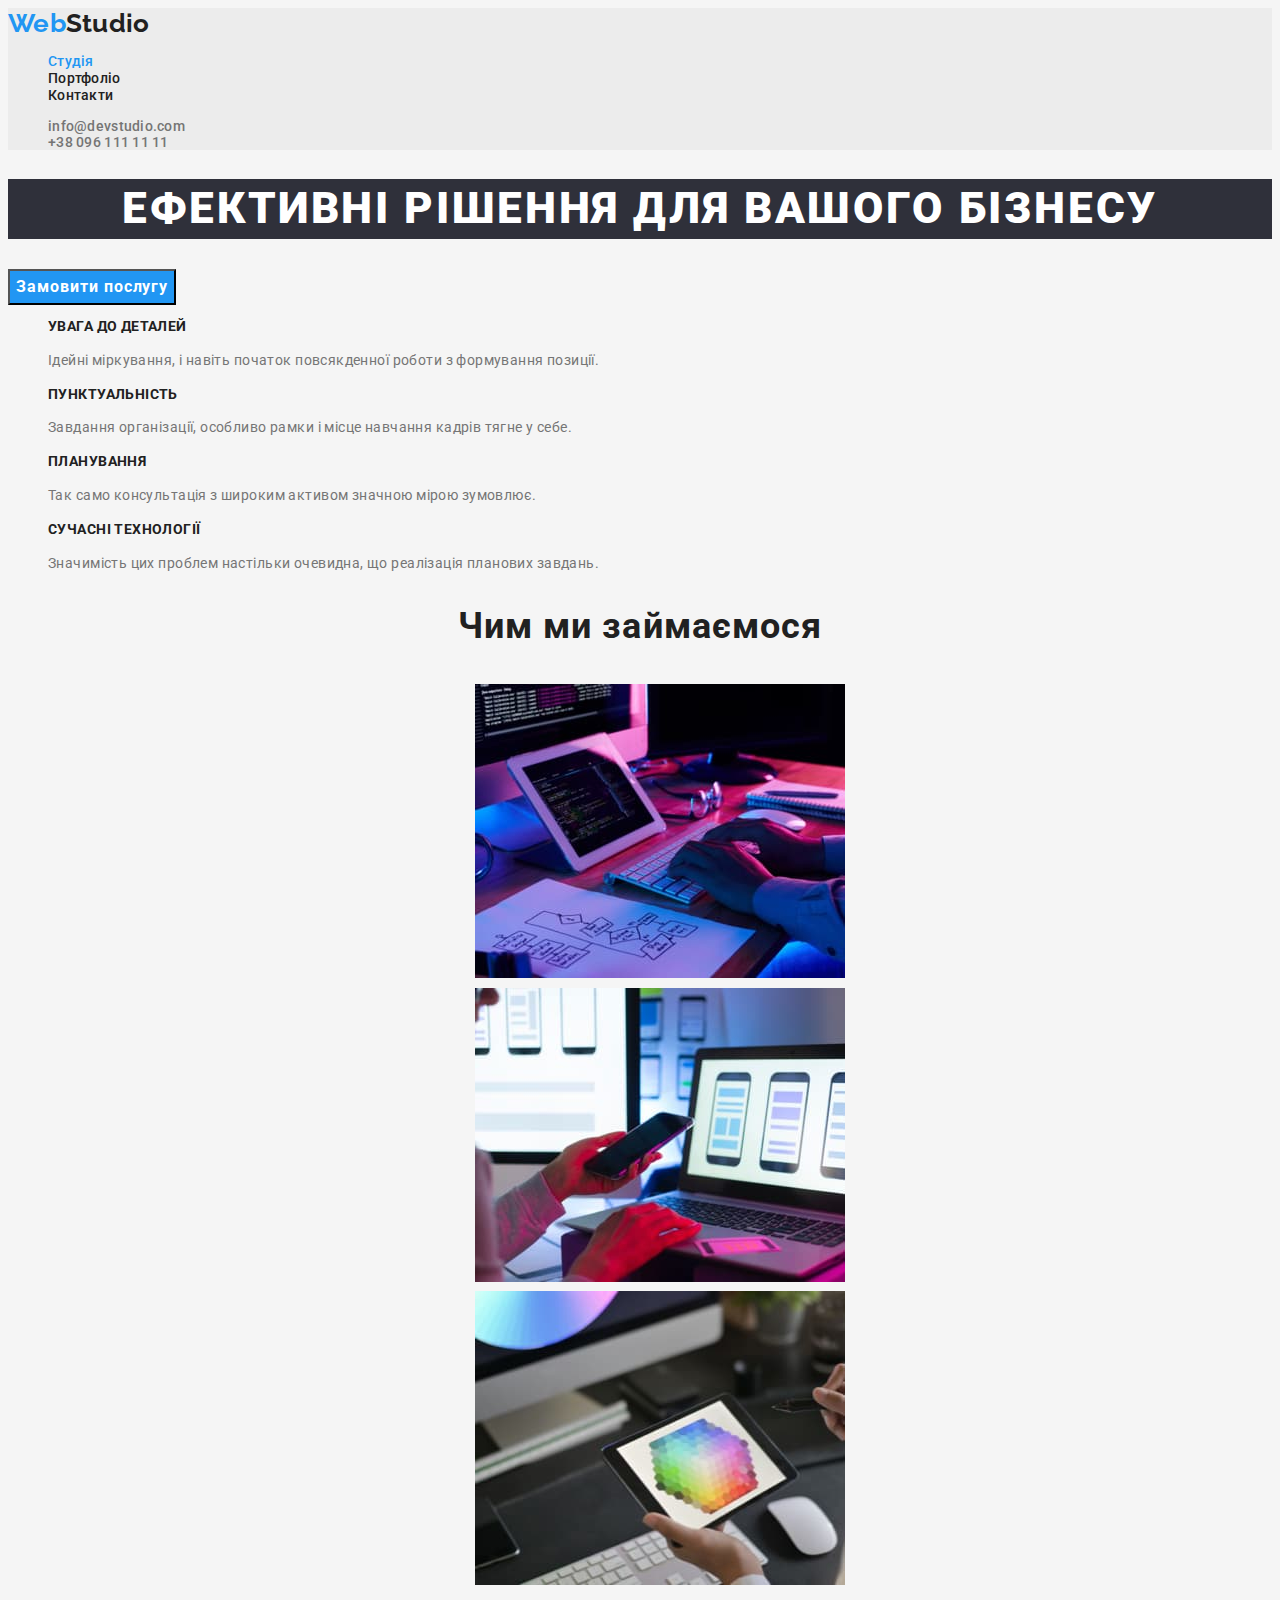
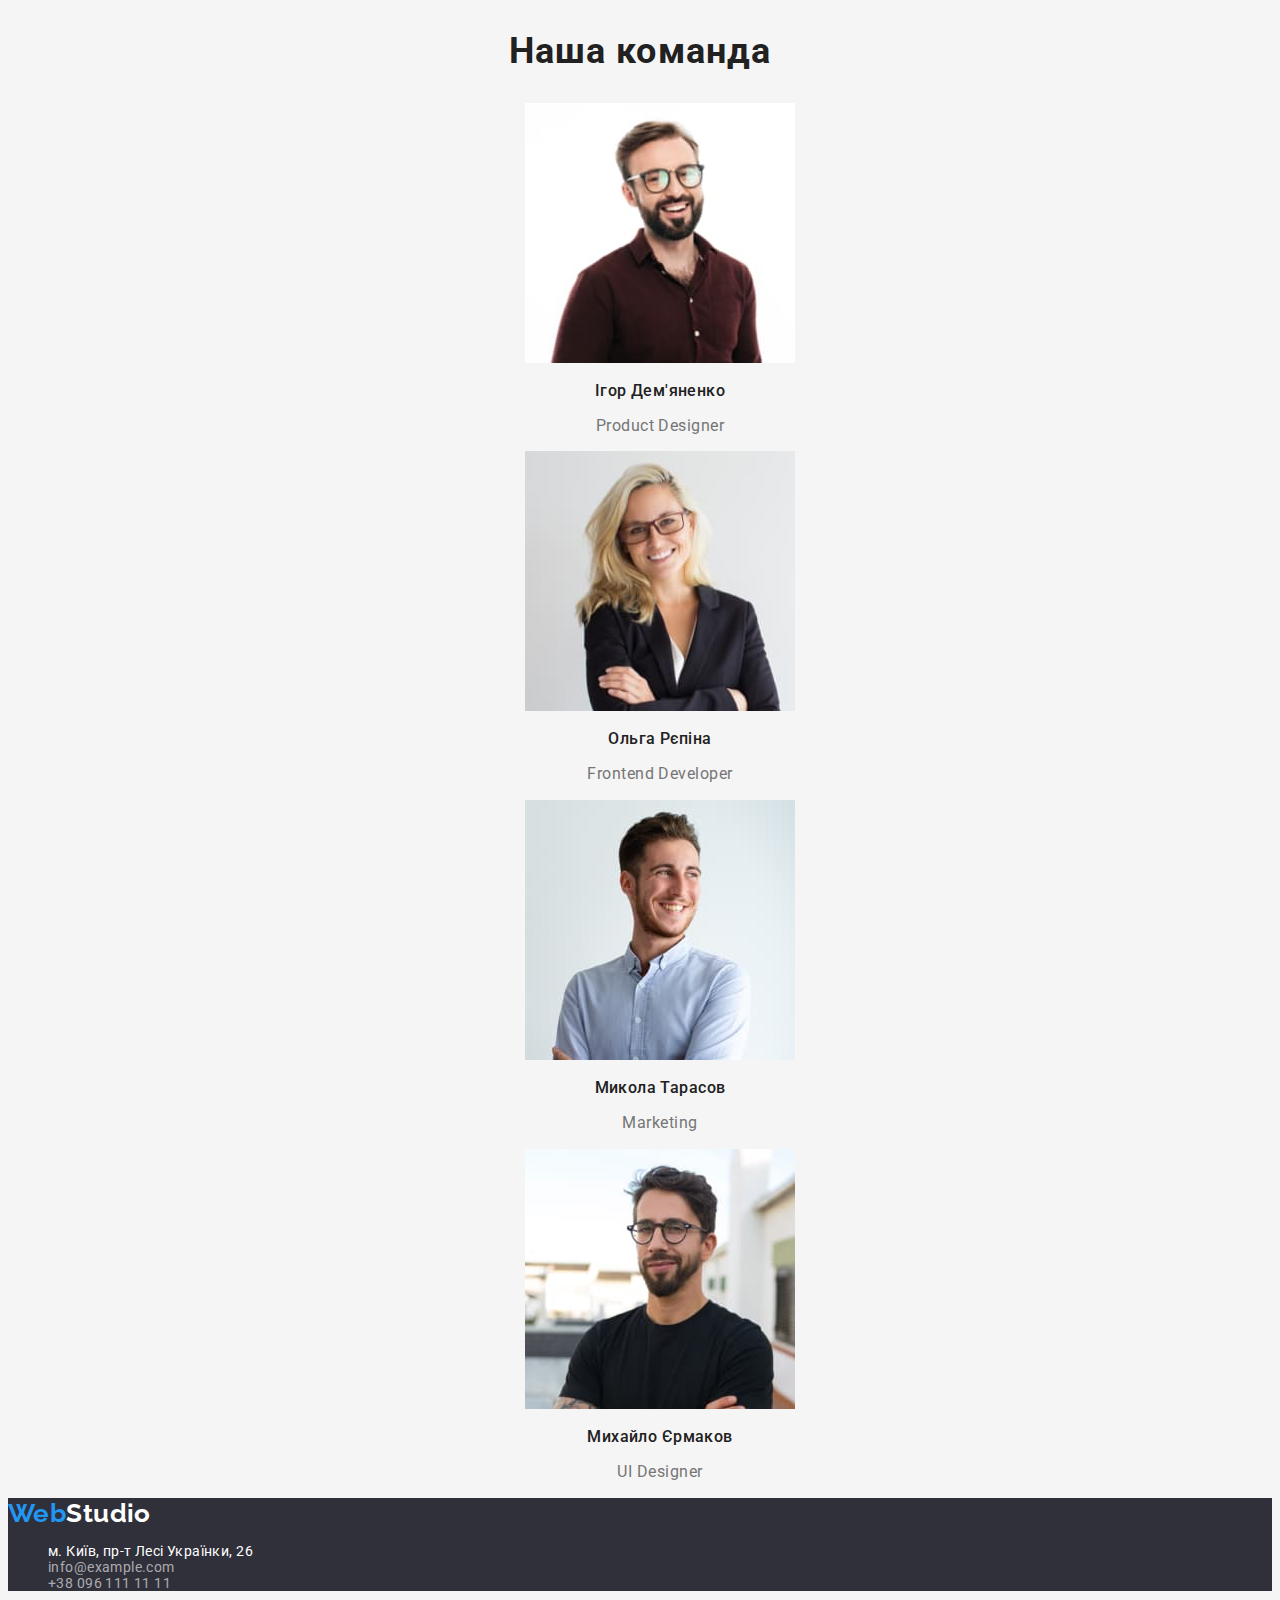
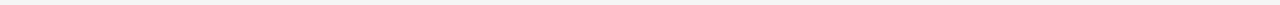
==== index.html @ d13a5749 "Add files via upload" ====
<!DOCTYPE html>
<html lang="uk">
<head>
    <meta charset="UTF-8">
    <meta http-equiv="X-UA-Compatible" content="IE=edge">
    <meta name="viewport" content="width=device-width, initial-scale=1.0">
    <link rel="preconnect" href="https://fonts.googleapis.com">
    <link rel="preconnect" href="https://fonts.gstatic.com" crossorigin>
    <link href="https://fonts.googleapis.com/css2?family=Raleway:wght@700&family=Roboto:wght@400;500;700;900&display=swap" rel="stylesheet">
    <title>Домашня робота 1</title>
    <link rel="stylesheet" href="./css/style.css">
</head>
<body>
    <header class="header-fonts">
        <a class="logo-web" href="./index.html">Web<span class="studio">Studio</span></a>
        <ul class="site-info">
            <li><a class="link current" href="./index.html">Студія</a></li>
            <li><a class="link" href="./portfolio.html">Портфоліо</a></li>
            <li><a class="link" href="Контакти">Контакти</a></li>
        </ul>
        <nav>
            <ul class="contacts">
                <li><a class="link" href="mailto:info@devstudio.com">info@devstudio.com</a></li>
                <li><a class="link" href="tel:+380961111111">+38 096 111 11 11</a></li>
            </ul>
        </nav>
    </header>
    <main>
        <!--hero section-->
        <section>
            <h1>Ефективні рішення для вашого бізнесу</h1>
            <button class="btn1" type="button">Замовити послугу</button>
        </section>
        <!--quality section-->
        <section>
            <h2 class="visually-hidden">Якості</h2>
                <ul class="list-title">
                    <li>
                        <h3>УВАГА ДО ДЕТАЛЕЙ</h3>
                        <p>Ідейні міркування, і навіть початок повсякденної роботи з формування позиції.</p>
                    </li>
                    <li> 
                        <h3>ПУНКТУАЛЬНІСТЬ</h3>
                        <p>Завдання організації, особливо рамки і місце навчання кадрів тягне у себе.</p>
                    </li> 
                    <li>
                        <h3>ПЛАНУВАННЯ</h3>
                        <p>Так само консультація з широким активом значною мірою зумовлює.</p>
                    </li>
                    <li>
                        <h3>СУЧАСНІ ТЕХНОЛОГІЇ</h3>
                        <p>Значимість цих проблем настільки очевидна, що реалізація планових завдань.</p>
                    </li>
                </ul>
        </section>
        <!-- section service -->
        <section class="title">
            <h2 class="title">Чим ми займаємося</h2>
            <ul>
                <li>
                    <img src="./img/img-1.jpg" alt="Працює програміст" height="294" width="370">
                </li>
                <li>
                    <img src="./img/img-2.jpg" alt="Розробка дизайну" height="294" width="370">
                </li>
                <li>
                    <img src="./img/img-3.jpg" alt="Оформлення проекту" height="294" width="370">
                </li>
            </ul>
        </section>
        <!--section team-->
        <section>
            <h2 class="title">Наша команда</h2>
            <ul class="list-team">
                <li>
                    <img src="./img/img-4.jpg" alt="Ігор Дем'яненко" height="260" width="270">
                    <h3>Ігор Дем'яненко</h3>
                    <p>Product Designer</p>
                </li>
                <li>
                    <img src="./img/img-5.jpg" alt="Ольга Рєпіна" height="260" width="270">
                    <h3>Ольга Рєпіна</h3>
                    <p>Frontend Developer</p>
                </li>
                <li>
                    <img src="./img/img-6.jpg" alt="Микола Тарасов" height="260" width="270">
                    <h3>Микола Тарасов</h3>
                    <p>Marketing</p>
                </li>
                <li>
                    <img src="./img/img-7.jpg" alt="Михайло Єрмаков" height="260" width="270">
                    <h3>Михайло Єрмаков</h3>
                    <p>UI Designer</p>
                </li>
            </ul>
        </section>
    </main>
    <!--Footer section-->
    <footer class="footer-info">
        <a class="logo-web" href="./index.html">Web<span class="studio2">Studio</span></a>
        <address>
            <ul class="color-info">
                <li><a href="https://goo.gl/maps/TJPPdLGGKsBPAUss6">м. Київ, пр-т Лесі Українки, 26</a></li>
                <li class="info-visible"><a href="mailto:info@example.com">info@example.com</a></li>
                <li class="info-visible"><a href="tel:+380961111111">+38 096 111 11 11</a></li>
            </ul>
        </address>
    </footer>
</body>
</html>
---- css/style.css ----
:root {
    --main-color: #f5f5f5;
    --secondary-color: #212121;
    --btn-color: #2196f3;
    --btn-background: #F5F4FA;
    --btn-active-color: #ffffff;
    --header-color: #ECECEC;
    --paragraph-color: #757575;
    --footer-color: #2F303A;
    --adress-color: rgba(255, 255, 255, 0.6);
}
/* ^color^ */
ul {
    list-style: none
    }
.visually-hidden {
    position: absolute;
    white-space: nowrap;
    width: 1px;
    height: 1px;
    overflow: hidden;
    border: 0;
    padding: 0;
    clip: rect(0 0 0 0);
    clip-path: inset(50%);
    margin: -1px;
}
body {
    text-decoration: none;
    font-family: "Roboto", sans-serif;
    background-color: var(--main-color);
    color: var(--secondary-color);
    font-style: normal;
    letter-spacing: 0.03em;
    font-size: 14px;
}

/* Section header 1-2 pages*/

header {
    background-color: var(--header-color);
    color: var(--secondary-color);
    text-decoration: none;
}
.header-fonts {
    font-weight: 500;
    letter-spacing: 0.02em;
}

/* Section navigation 1-2 pages */

.logo-web {
    color: var(--btn-color);
    font-family: 'Raleway';
    font-weight: 700;
    font-size: 26px;
    line-height: 1.19;
    text-decoration: none;
}
.studio {
    color: var(--secondary-color);
}
.studio2 {
    color: var(--btn-active-color);
}

.site-info a {
    color: var(--secondary-color);
    text-decoration: none;
    font-weight: 500;
    line-height: 1.14;
    letter-spacing: 0.02em;
}
.site-info .link:hover, 
.site-info .link:focus {
    color: var(--btn-color);
}
.link.current {
    color: var(--btn-color);
}
.contacts a {
    color: var(--paragraph-color);
    text-decoration: none;
    font-weight: 500;      
    letter-spacing: 0.02em; 
}
.contacts a:hover, 
.contacts a:focus {
    color: var(--btn-color);
}

/* Section btn 1-2 pages */

.btn:hover, .btn:focus {
    background-color: var(--btn-color);
    color: var(--btn-active-color);
    cursor: pointer;
}
.btn {
    background-color: var(--btn-background);
    font-family: "Roboto", sans-serif;
    letter-spacing: 0.03em;
    font-weight: 500;
    font-size: 16px;
    line-height: 1.62;
}
.btn1 {
    background-color: var(--btn-color);
    color: var(--btn-active-color);
    font-family: "Roboto", sans-serif;
    font-weight: 700;
    font-size: 16px;
    line-height: 1.88;
    letter-spacing: 0.06em;
}

/* Pages Studio */
/* Hero */
h1 {
    background: var(--footer-color);
    color: var(--btn-active-color);
    font-weight: 900;
    font-size: 44px;
    line-height: 1.36;
    text-align: center;
    letter-spacing: 0.06em;
    text-transform: uppercase;
}
.title {
    font-family: "Roboto", sans-serif;
    font-weight: 700;
    font-size: 36px;
    line-height: 1.16;
    text-align: center;
    letter-spacing: 0.03em;
}

/* Section quality */

.list-title h3{
    font-weight: 700;
    font-size: 14px;
    line-height: 1.14;
}

.list-title p {
    color: var(--paragraph-color);
    font-size: 14px;
    line-height: 1.71;
}

/* Section team */

.list-team h3 {
    font-weight: 500;
    font-size: 16px;
    line-height: 1.18;
}
.list-team p {
    color: var(--paragraph-color);
    font-size: 16px;
    line-height: 1.18;
    letter-spacing: 0.03em;
}
.list-team {
    text-align: center;
}

/* Pages Portfolio - Section main*/

.list-skill h2 {
    font-weight: 700;
    font-size: 18px;
    line-height: 2;
    letter-spacing: 0.06em;
}
.list-skill p {
    color: var(--paragraph-color);
    font-weight: 400;
    font-size: 16px;
    line-height: 1.88;
}

/* Section footer 1-2 pages*/

.footer-info {
    background-color: var(--footer-color);
    text-decoration: none;
}
.color-info a {
    color: var(--btn-active-color);
    font-style: normal;
    text-decoration: none;
}
.color-info a:hover, 
.color-info a:focus {
    color: var(--btn-color);
}
.color-info a:active {
    color: var(--btn-color);
}
.info-visible a {
    color: var(--adress-color);
}
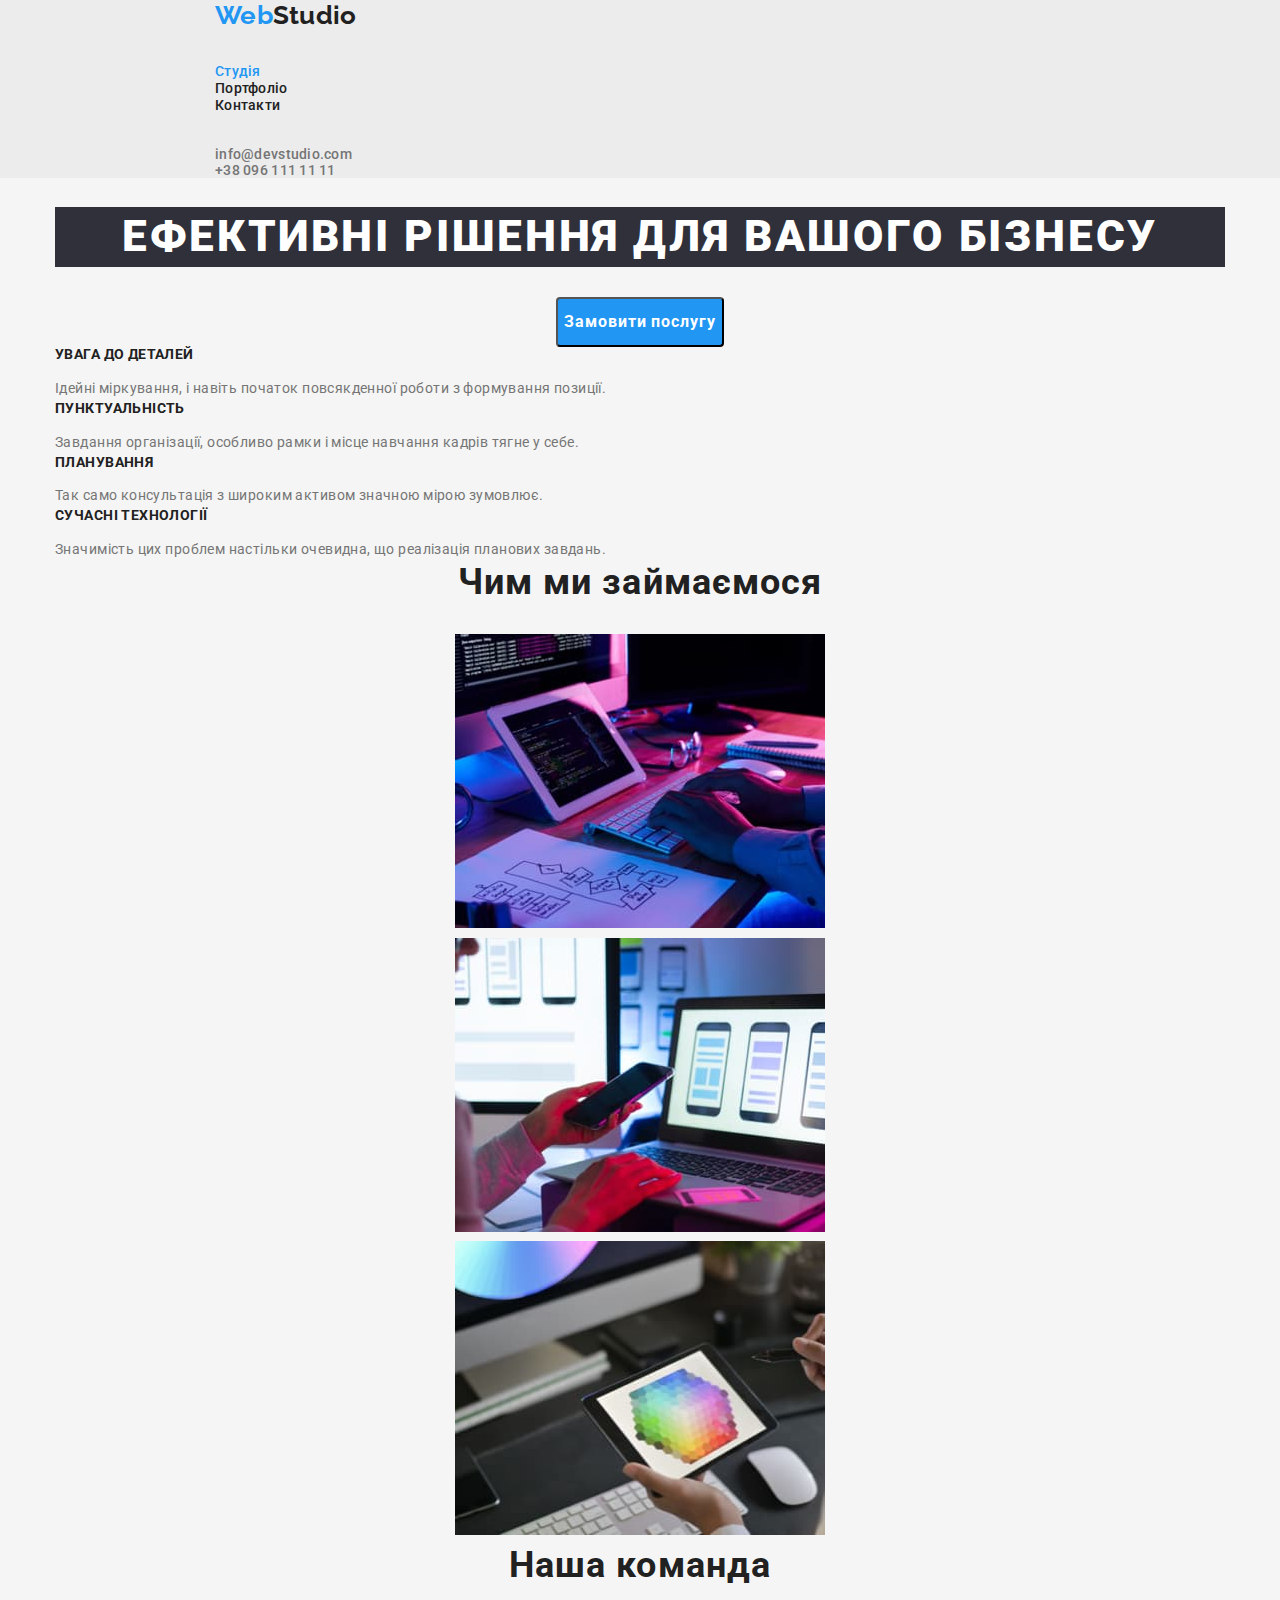
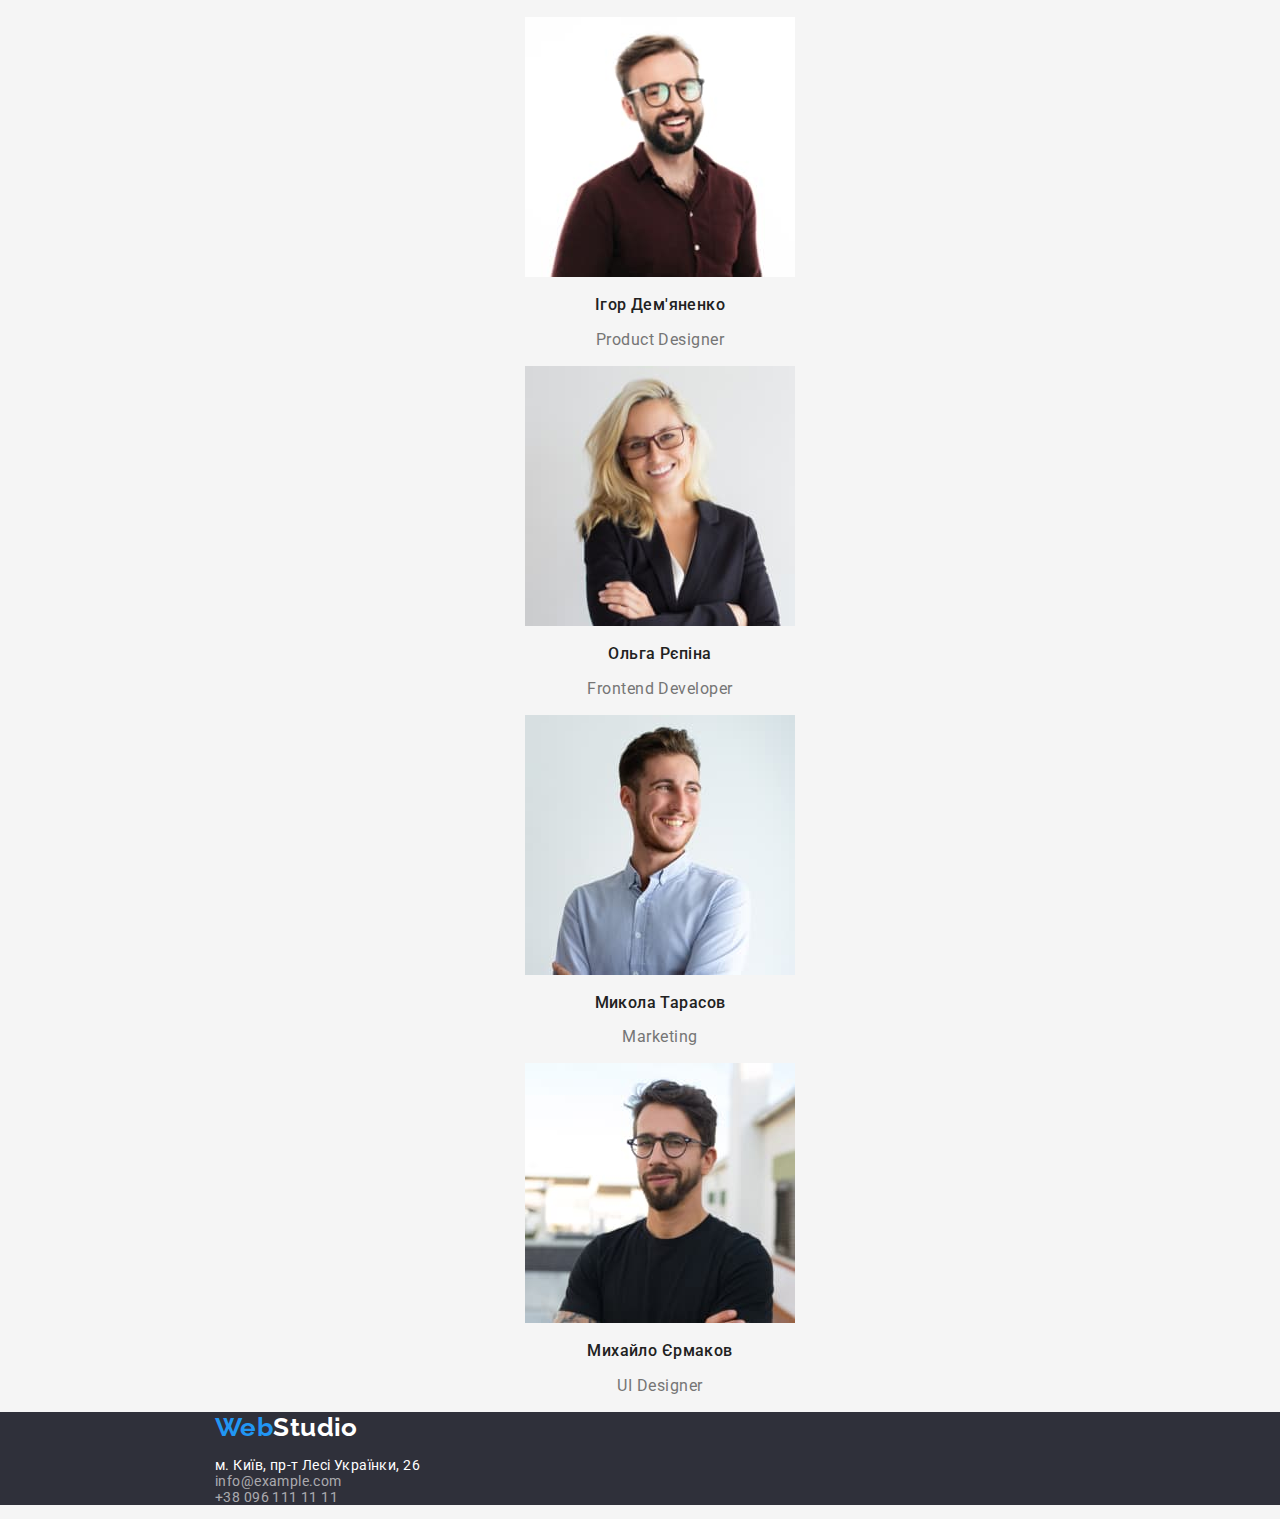
==== commit e44d3c6b: "блокова модель заняття 5" ====
--- a/index.html
+++ b/index.html
@@ -8,68 +8,75 @@
     <link rel="preconnect" href="https://fonts.gstatic.com" crossorigin>
     <link href="https://fonts.googleapis.com/css2?family=Raleway:wght@700&family=Roboto:wght@400;500;700;900&display=swap" rel="stylesheet">
     <title>Домашня робота 1</title>
+    <link rel="stylesheet" href="https://cdnjs.cloudflare.com/ajax/libs/modern-normalize/1.1.0/modern-normalize.min.css">
     <link rel="stylesheet" href="./css/style.css">
 </head>
 <body>
     <header class="header-fonts">
-        <a class="logo-web" href="./index.html">Web<span class="studio">Studio</span></a>
-        <ul class="site-info">
-            <li><a class="link current" href="./index.html">Студія</a></li>
-            <li><a class="link" href="./portfolio.html">Портфоліо</a></li>
-            <li><a class="link" href="Контакти">Контакти</a></li>
-        </ul>
-        <nav>
-            <ul class="contacts">
-                <li><a class="link" href="mailto:info@devstudio.com">info@devstudio.com</a></li>
-                <li><a class="link" href="tel:+380961111111">+38 096 111 11 11</a></li>
-            </ul>
-        </nav>
+        <div class="container">
+            <a class="logo-web" href="./index.html">Web<span class="studio">Studio</span></a>
+                <ul class="site-info">
+                    <li><a class="link current" href="./index.html">Студія</a></li>
+                    <li><a class="link" href="./portfolio.html">Портфоліо</a></li>
+                    <li><a class="link" href="Контакти">Контакти</a></li>
+                </ul>
+            <nav>
+                <ul class="contacts">
+                    <li><a class="link" href="mailto:info@devstudio.com">info@devstudio.com</a></li>
+                    <li><a class="link" href="tel:+380961111111">+38 096 111 11 11</a></li>
+                </ul>
+            </nav>
+        </div>
     </header>
     <main>
         <!--hero section-->
-        <section>
+        <section class="container">
             <h1>Ефективні рішення для вашого бізнесу</h1>
             <button class="btn1" type="button">Замовити послугу</button>
         </section>
         <!--quality section-->
         <section>
             <h2 class="visually-hidden">Якості</h2>
-                <ul class="list-title">
-                    <li>
-                        <h3>УВАГА ДО ДЕТАЛЕЙ</h3>
-                        <p>Ідейні міркування, і навіть початок повсякденної роботи з формування позиції.</p>
-                    </li>
-                    <li> 
-                        <h3>ПУНКТУАЛЬНІСТЬ</h3>
-                        <p>Завдання організації, особливо рамки і місце навчання кадрів тягне у себе.</p>
-                    </li> 
-                    <li>
-                        <h3>ПЛАНУВАННЯ</h3>
-                        <p>Так само консультація з широким активом значною мірою зумовлює.</p>
-                    </li>
-                    <li>
-                        <h3>СУЧАСНІ ТЕХНОЛОГІЇ</h3>
-                        <p>Значимість цих проблем настільки очевидна, що реалізація планових завдань.</p>
-                    </li>
-                </ul>
+                <div class="container">
+                    <ul class="list-title">
+                        <li>
+                            <h3>УВАГА ДО ДЕТАЛЕЙ</h3>
+                            <p>Ідейні міркування, і навіть початок повсякденної роботи з формування позиції.</p>
+                        </li>
+                        <li> 
+                            <h3>ПУНКТУАЛЬНІСТЬ</h3>
+                            <p>Завдання організації, особливо рамки і місце навчання кадрів тягне у себе.</p>
+                        </li> 
+                        <li>
+                            <h3>ПЛАНУВАННЯ</h3>
+                            <p>Так само консультація з широким активом значною мірою зумовлює.</p>
+                        </li>
+                        <li>
+                            <h3>СУЧАСНІ ТЕХНОЛОГІЇ</h3>
+                            <p>Значимість цих проблем настільки очевидна, що реалізація планових завдань.</p>
+                        </li>
+                    </ul>
+                </div>
         </section>
         <!-- section service -->
         <section class="title">
-            <h2 class="title">Чим ми займаємося</h2>
-            <ul>
-                <li>
-                    <img src="./img/img-1.jpg" alt="Працює програміст" height="294" width="370">
-                </li>
-                <li>
-                    <img src="./img/img-2.jpg" alt="Розробка дизайну" height="294" width="370">
-                </li>
-                <li>
-                    <img src="./img/img-3.jpg" alt="Оформлення проекту" height="294" width="370">
-                </li>
-            </ul>
+            <div class="container">
+                <h2 class="title">Чим ми займаємося</h2>
+                <ul class="work-place">
+                    <li>
+                        <img src="./img/img-1.jpg" alt="Працює програміст" height="294" width="370">
+                    </li>
+                    <li>
+                        <img src="./img/img-2.jpg" alt="Розробка дизайну" height="294" width="370">
+                    </li>
+                    <li>
+                        <img src="./img/img-3.jpg" alt="Оформлення проекту" height="294" width="370">
+                    </li>
+                </ul>
+            </div>
         </section>
         <!--section team-->
-        <section>
+        <section class="container">
             <h2 class="title">Наша команда</h2>
             <ul class="list-team">
                 <li>
@@ -97,14 +104,16 @@
     </main>
     <!--Footer section-->
     <footer class="footer-info">
-        <a class="logo-web" href="./index.html">Web<span class="studio2">Studio</span></a>
-        <address>
-            <ul class="color-info">
-                <li><a href="https://goo.gl/maps/TJPPdLGGKsBPAUss6">м. Київ, пр-т Лесі Українки, 26</a></li>
-                <li class="info-visible"><a href="mailto:info@example.com">info@example.com</a></li>
-                <li class="info-visible"><a href="tel:+380961111111">+38 096 111 11 11</a></li>
-            </ul>
-        </address>
+        <div class="container">
+            <a class="logo-web" href="./index.html">Web<span class="studio2">Studio</span></a>
+            <address>
+                <ul class="color-info">
+                    <li><a href="https://goo.gl/maps/TJPPdLGGKsBPAUss6">м. Київ, пр-т Лесі Українки, 26</a></li>
+                    <li class="info-visible"><a href="mailto:info@example.com">info@example.com</a></li>
+                    <li class="info-visible"><a href="tel:+380961111111">+38 096 111 11 11</a></li>
+                </ul>
+            </address>
+        </div>
     </footer>
 </body>
 </html>--- a/css/style.css
+++ b/css/style.css
@@ -10,6 +10,26 @@
     --adress-color: rgba(255, 255, 255, 0.6);
 }
 /* ^color^ */
+
+html {
+    box-sizing: border-box;
+}
+
+*,
+*::before,
+*::after {
+  box-sizing: inherit;
+  /* outline: 1px solid red; */
+}
+
+.container {
+    width: 1200px;
+    padding-left: 15px;
+    padding-right: 15px;
+    margin-left: auto;
+    margin-right: auto;
+}
+
 ul {
     list-style: none
     }
@@ -43,6 +63,11 @@
     text-decoration: none;
 }
 .header-fonts {
+    margin-left: auto;
+    margin-right: auto;
+    margin-bottom: 0px;
+    width: 1600px;
+
     font-weight: 500;
     letter-spacing: 0.02em;
 }
@@ -50,6 +75,8 @@
 /* Section navigation 1-2 pages */
 
 .logo-web {
+    margin: 24px 93px 25px 0px;
+
     color: var(--btn-color);
     font-family: 'Raleway';
     font-weight: 700;
@@ -71,6 +98,11 @@
     line-height: 1.14;
     letter-spacing: 0.02em;
 }
+.site-info {
+    margin: 32px 344px 32px 0px;
+    padding-left: 0px;
+    padding-right: 0px;
+}
 .site-info .link:hover, 
 .site-info .link:focus {
     color: var(--btn-color);
@@ -84,6 +116,11 @@
     font-weight: 500;      
     letter-spacing: 0.02em; 
 }
+.contacts {
+    margin: 32px 0px 0px 0px;
+    padding-left: 0px;
+    padding-right: 0px;
+}
 .contacts a:hover, 
 .contacts a:focus {
     color: var(--btn-color);
@@ -112,6 +149,12 @@
     font-size: 16px;
     line-height: 1.88;
     letter-spacing: 0.06em;
+
+    border-radius: 4px;
+    max-width: 216px;
+    min-height: 50px;
+    margin: auto;
+    display: block;
 }
 
 /* Pages Studio */
@@ -127,6 +170,8 @@
     text-transform: uppercase;
 }
 .title {
+    margin-top: 0px;
+
     font-family: "Roboto", sans-serif;
     font-weight: 700;
     font-size: 36px;
@@ -138,15 +183,30 @@
 /* Section quality */
 
 .list-title h3{
+    margin-top: 0px;
+
     font-weight: 700;
     font-size: 14px;
     line-height: 1.14;
 }
 
 .list-title p {
+    margin-bottom: 0px;
+
     color: var(--paragraph-color);
     font-size: 14px;
     line-height: 1.71;
+}
+
+.list-title {
+    padding: 0px;
+    margin-top: 0px;
+    margin-bottom: 0px;
+}
+.work-place {
+    margin-top: 0px;
+    margin-bottom: 0px;
+    padding: 0px;
 }
 
 /* Section team */
@@ -179,11 +239,21 @@
     font-weight: 400;
     font-size: 16px;
     line-height: 1.88;
+    margin-bottom: 0px;
+}
+.list-skill {
+    margin-top: 0px;
+    margin-bottom: 0px;
+    padding: 0px;
 }
 
 /* Section footer 1-2 pages*/
 
 .footer-info {
+    width: 1600px;
+    margin-left: auto;
+    margin-right: auto;
+
     background-color: var(--footer-color);
     text-decoration: none;
 }
@@ -198,6 +268,9 @@
 }
 .color-info a:active {
     color: var(--btn-color);
+}
+.color-info {
+    padding: 0px;
 }
 .info-visible a {
     color: var(--adress-color);
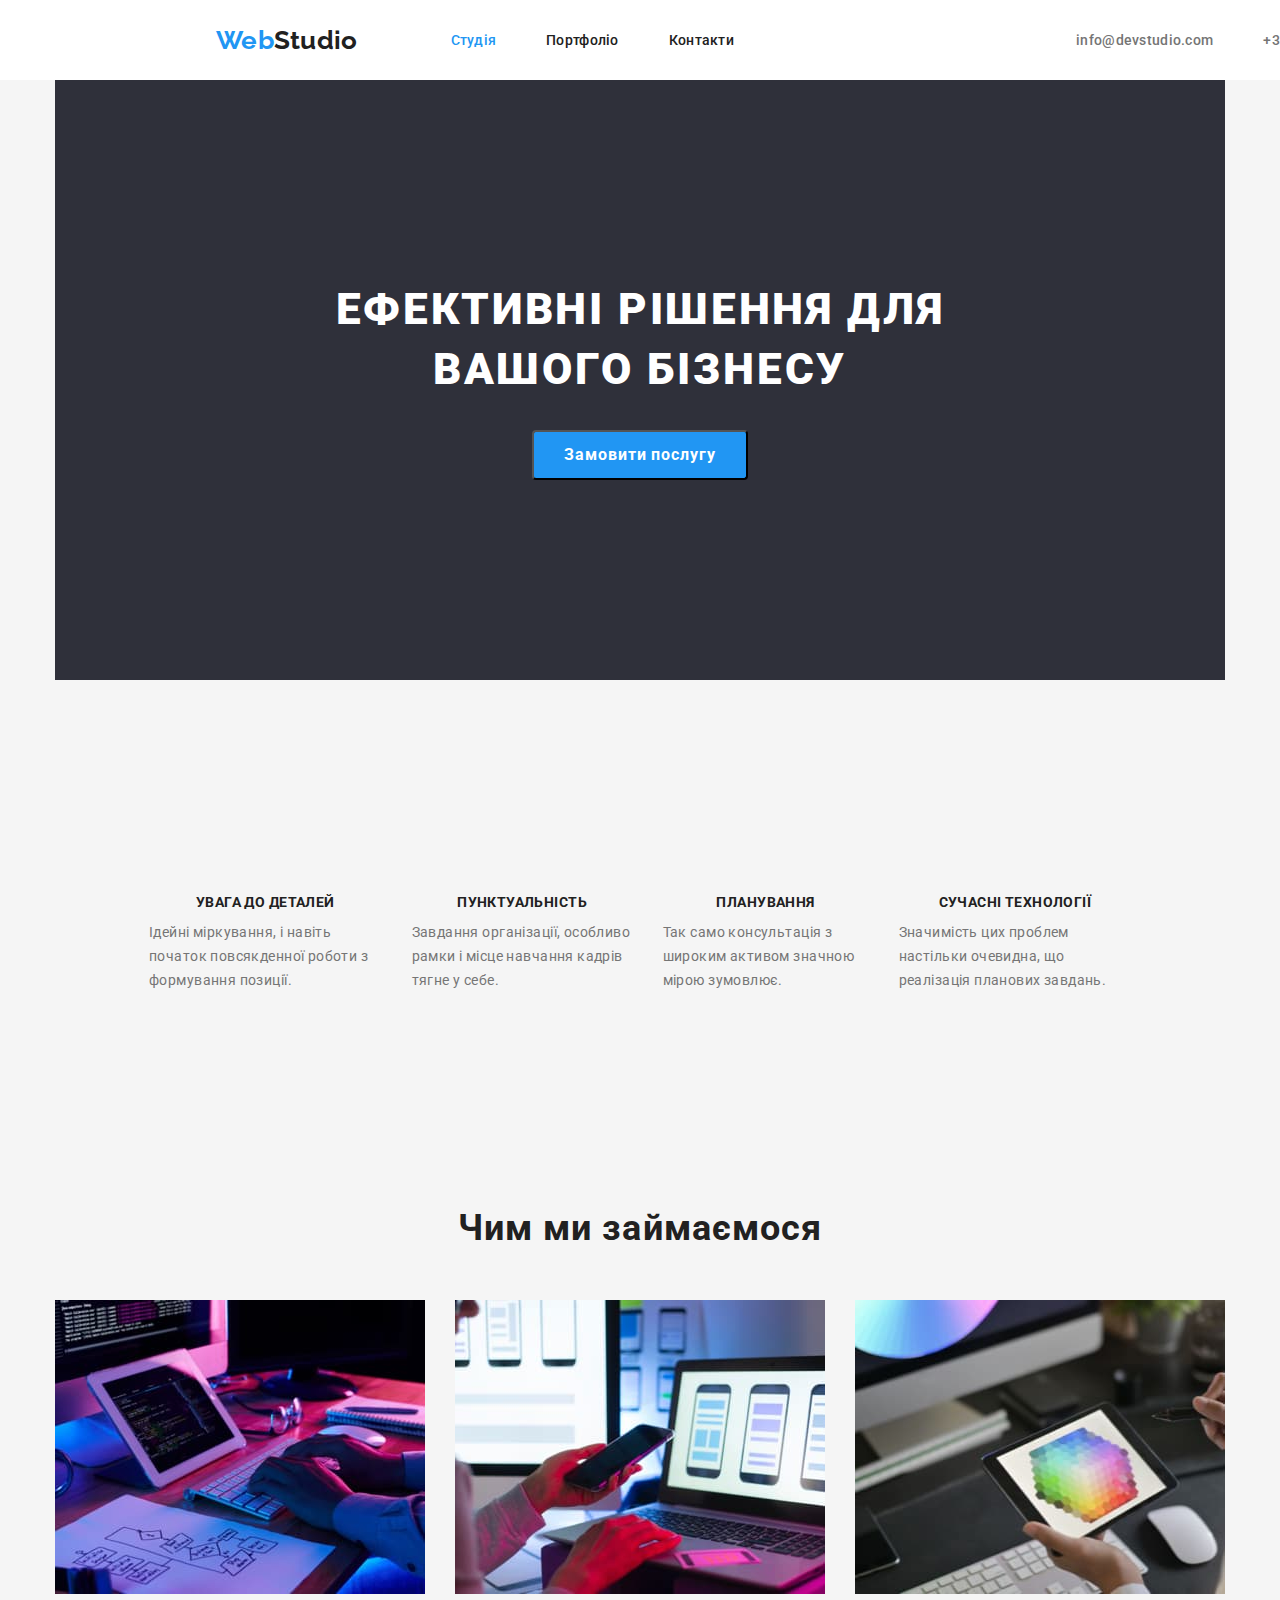
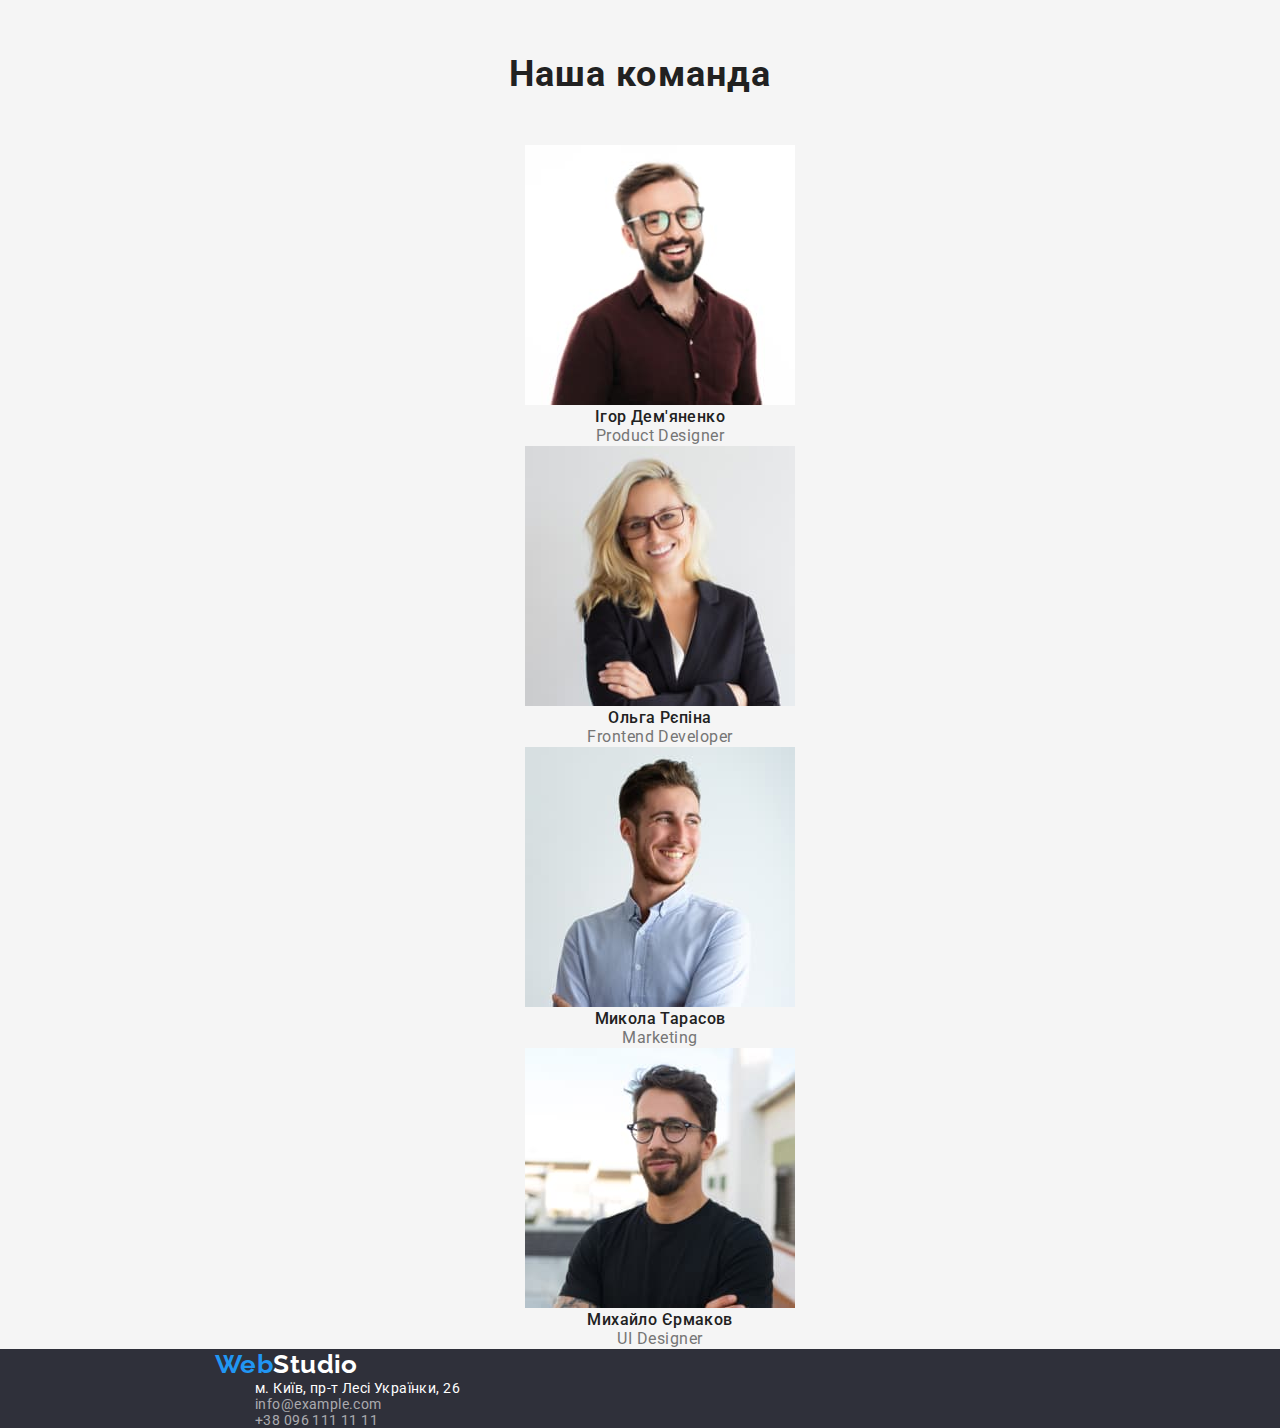
==== commit 4e167ac7: "додав 4 блока" ====
--- a/index.html
+++ b/index.html
@@ -13,17 +13,17 @@
 </head>
 <body>
     <header class="header-fonts">
-        <div class="container">
+        <div class="container head">
             <a class="logo-web" href="./index.html">Web<span class="studio">Studio</span></a>
                 <ul class="site-info">
-                    <li><a class="link current" href="./index.html">Студія</a></li>
-                    <li><a class="link" href="./portfolio.html">Портфоліо</a></li>
-                    <li><a class="link" href="Контакти">Контакти</a></li>
+                    <li class="header-site-info"><a class="link current" href="./index.html">Студія</a></li>
+                    <li class="header-site-info"><a class="link" href="./portfolio.html">Портфоліо</a></li>
+                    <li class="header-site-info"><a class="link" href="Контакти">Контакти</a></li>
                 </ul>
-            <nav>
+            <nav class="header-nav">
                 <ul class="contacts">
-                    <li><a class="link" href="mailto:info@devstudio.com">info@devstudio.com</a></li>
-                    <li><a class="link" href="tel:+380961111111">+38 096 111 11 11</a></li>
+                    <li class="header-site-info"><a class="link" href="mailto:info@devstudio.com">info@devstudio.com</a></li>
+                    <li class="header-site-info"><a class="link" href="tel:+380961111111">+38 096 111 11 11</a></li>
                 </ul>
             </nav>
         </div>
@@ -31,27 +31,29 @@
     <main>
         <!--hero section-->
         <section class="container">
-            <h1>Ефективні рішення для вашого бізнесу</h1>
-            <button class="btn1" type="button">Замовити послугу</button>
-        </section>
+            <div class="container-hero">
+                <h1 class="hero-title">Ефективні рішення для вашого бізнесу</h1>
+                <button class="btn1" type="button">Замовити послугу</button>    
+            </div>
+          </section>
         <!--quality section-->
         <section>
             <h2 class="visually-hidden">Якості</h2>
                 <div class="container">
                     <ul class="list-title">
-                        <li>
+                        <li class="visual-list">
                             <h3>УВАГА ДО ДЕТАЛЕЙ</h3>
                             <p>Ідейні міркування, і навіть початок повсякденної роботи з формування позиції.</p>
                         </li>
-                        <li> 
+                        <li class="visual-list"> 
                             <h3>ПУНКТУАЛЬНІСТЬ</h3>
                             <p>Завдання організації, особливо рамки і місце навчання кадрів тягне у себе.</p>
                         </li> 
-                        <li>
+                        <li class="visual-list">
                             <h3>ПЛАНУВАННЯ</h3>
                             <p>Так само консультація з широким активом значною мірою зумовлює.</p>
                         </li>
-                        <li>
+                        <li class="visual-list">
                             <h3>СУЧАСНІ ТЕХНОЛОГІЇ</h3>
                             <p>Значимість цих проблем настільки очевидна, що реалізація планових завдань.</p>
                         </li>
@@ -62,7 +64,7 @@
         <section class="title">
             <div class="container">
                 <h2 class="title">Чим ми займаємося</h2>
-                <ul class="work-place">
+                <ul class="work-place-img">
                     <li>
                         <img src="./img/img-1.jpg" alt="Працює програміст" height="294" width="370">
                     </li>
--- a/css/style.css
+++ b/css/style.css
@@ -4,7 +4,7 @@
     --btn-color: #2196f3;
     --btn-background: #F5F4FA;
     --btn-active-color: #ffffff;
-    --header-color: #ECECEC;
+    --header-color: #FFFFFF;
     --paragraph-color: #757575;
     --footer-color: #2F303A;
     --adress-color: rgba(255, 255, 255, 0.6);
@@ -26,9 +26,9 @@
     width: 1200px;
     padding-left: 15px;
     padding-right: 15px;
-    margin-left: auto;
-    margin-right: auto;
-}
+    margin: 0 auto;
+}
+
 
 ul {
     list-style: none
@@ -63,19 +63,24 @@
     text-decoration: none;
 }
 .header-fonts {
-    margin-left: auto;
-    margin-right: auto;
-    margin-bottom: 0px;
     width: 1600px;
+    margin: 0 auto;
 
     font-weight: 500;
     letter-spacing: 0.02em;
 }
+.head {
+    height: 80px;
+    display: flex;
+    align-items: center;
+    border: 1px solid var(--header-color);
+}
 
 /* Section navigation 1-2 pages */
 
 .logo-web {
-    margin: 24px 93px 25px 0px;
+    margin-right: 93px;
+    display: block;
 
     color: var(--btn-color);
     font-family: 'Raleway';
@@ -99,10 +104,21 @@
     letter-spacing: 0.02em;
 }
 .site-info {
-    margin: 32px 344px 32px 0px;
-    padding-left: 0px;
-    padding-right: 0px;
-}
+    display: flex;
+    padding-left: 0;
+    margin-top: 0;
+    margin-bottom: 0;
+}
+
+
+.header-site-info:not(:first-child) {
+    margin-left: 50px;
+}
+
+.header-site-info .link {
+    padding: 32px 0;
+}
+
 .site-info .link:hover, 
 .site-info .link:focus {
     color: var(--btn-color);
@@ -117,9 +133,15 @@
     letter-spacing: 0.02em; 
 }
 .contacts {
-    margin: 32px 0px 0px 0px;
-    padding-left: 0px;
-    padding-right: 0px;
+    display: flex;
+    padding-left: 0;
+    margin-top: 0;
+    margin-bottom: 0;
+}
+.header-nav {
+    margin-left: auto;
+    margin-top: 0;
+    margin-bottom: 0;
 }
 .contacts a:hover, 
 .contacts a:focus {
@@ -151,16 +173,31 @@
     letter-spacing: 0.06em;
 
     border-radius: 4px;
-    max-width: 216px;
-    min-height: 50px;
-    margin: auto;
-    display: block;
+    width: 216px;
+    height: 50px;
 }
 
 /* Pages Studio */
 /* Hero */
+
+.container-hero {
+    height: 600px;
+    background: var(--footer-color);
+    display: flex;
+    flex-direction: column;
+    align-items: center;
+}
+
+.hero-title {
+    width: 696px;
+    margin-top: 200px;
+    margin-bottom: 30px;
+    margin-left: auto;
+    margin-right: auto;
+
+}
+
 h1 {
-    background: var(--footer-color);
     color: var(--btn-active-color);
     font-weight: 900;
     font-size: 44px;
@@ -170,7 +207,7 @@
     text-transform: uppercase;
 }
 .title {
-    margin-top: 0px;
+    margin-bottom: 50px;
 
     font-family: "Roboto", sans-serif;
     font-weight: 700;
@@ -179,34 +216,45 @@
     text-align: center;
     letter-spacing: 0.03em;
 }
+.work-place-img {
+    display: flex;
+    flex-wrap: wrap;
+    padding: 0;
+    justify-content: space-between;
+}
 
 /* Section quality */
 
+*,
+h3,
+p {
+    margin: 0;
+}
 .list-title h3{
-    margin-top: 0px;
-
     font-weight: 700;
     font-size: 14px;
     line-height: 1.14;
 }
-
 .list-title p {
-    margin-bottom: 0px;
-
     color: var(--paragraph-color);
     font-size: 14px;
     line-height: 1.71;
 }
-
 .list-title {
-    padding: 0px;
-    margin-top: 0px;
-    margin-bottom: 0px;
-}
-.work-place {
-    margin-top: 0px;
-    margin-bottom: 0px;
-    padding: 0px;
+    display: flex;
+    padding: 0;
+    height: 1170px;
+    height: 98px;
+    margin: 215px 94px;
+}
+.visual-list {
+    display: flex;
+    flex-direction: column;
+    align-items: center;
+    gap: 10px;
+}
+.visual-list:not(:first-child) {
+    margin-left: 30px;
 }
 
 /* Section team */
@@ -241,18 +289,11 @@
     line-height: 1.88;
     margin-bottom: 0px;
 }
-.list-skill {
-    margin-top: 0px;
-    margin-bottom: 0px;
-    padding: 0px;
-}
 
 /* Section footer 1-2 pages*/
 
 .footer-info {
     width: 1600px;
-    margin-left: auto;
-    margin-right: auto;
 
     background-color: var(--footer-color);
     text-decoration: none;
@@ -269,9 +310,7 @@
 .color-info a:active {
     color: var(--btn-color);
 }
-.color-info {
-    padding: 0px;
-}
+
 .info-visible a {
     color: var(--adress-color);
 }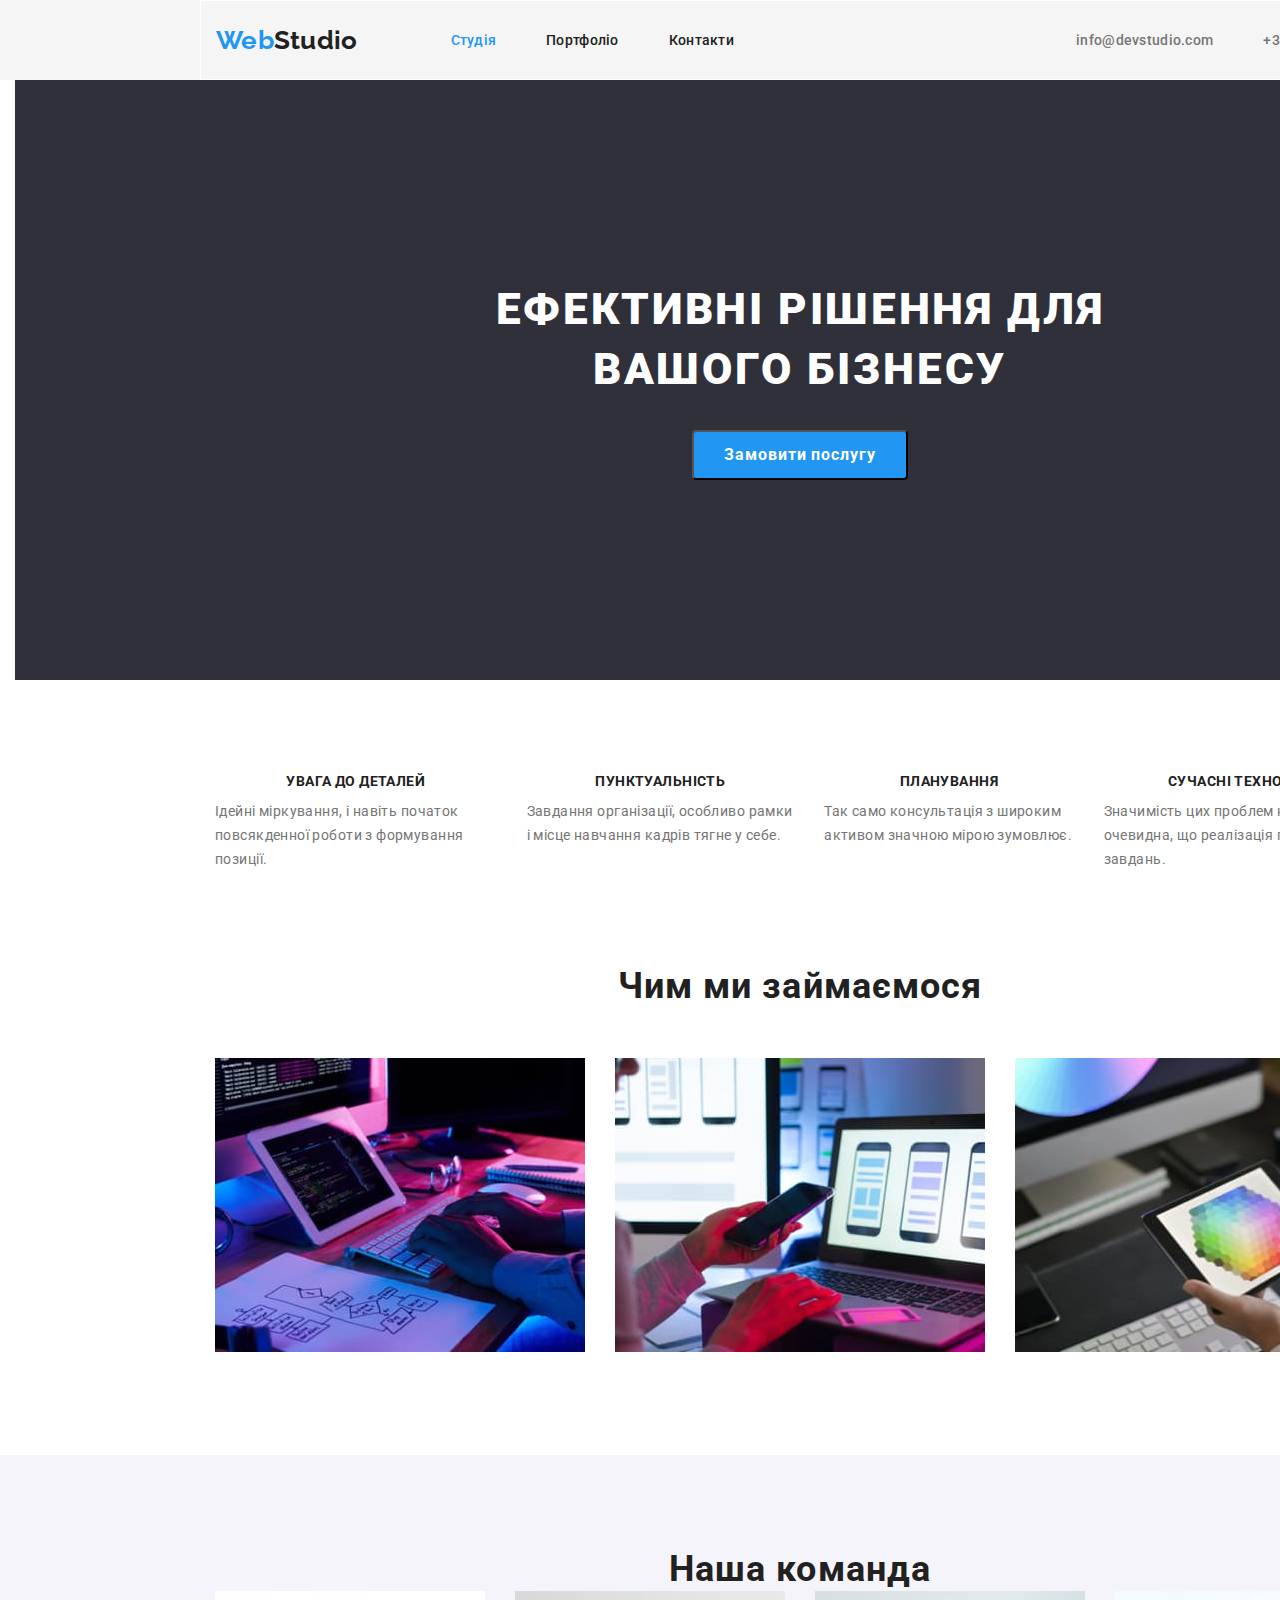
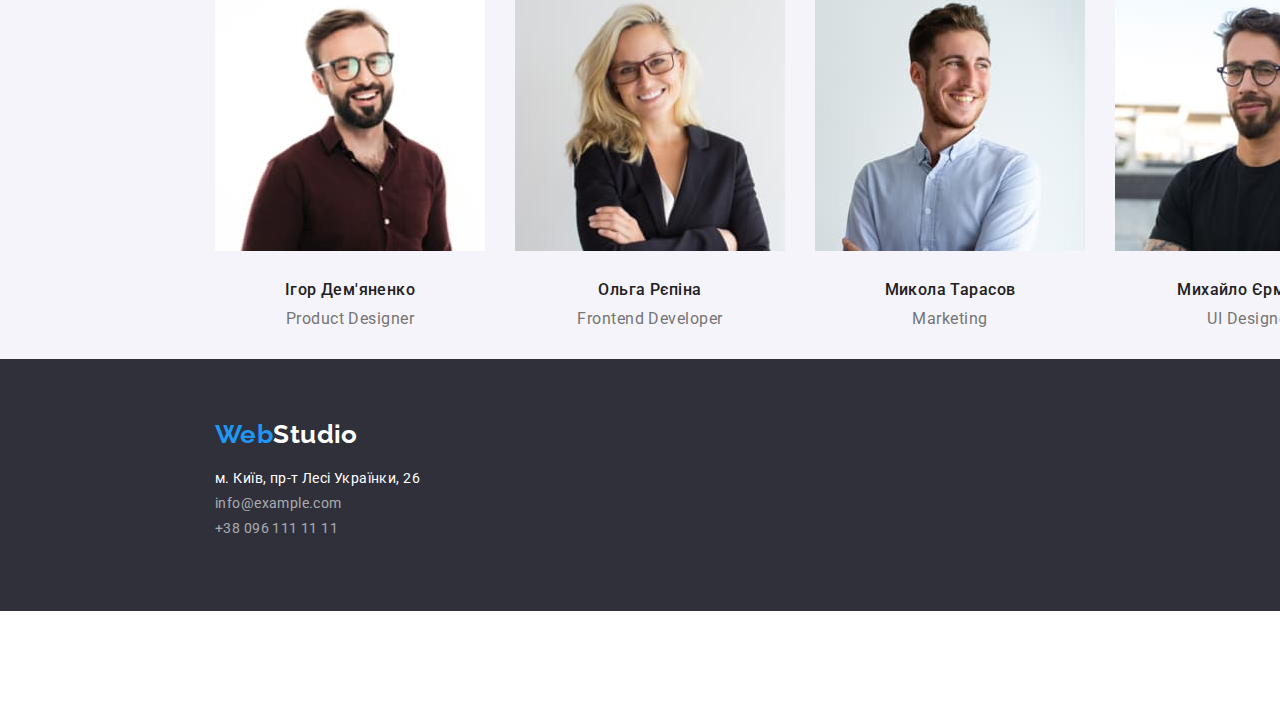
==== commit f80d5826: "сторінка footer" ====
--- a/index.html
+++ b/index.html
@@ -65,54 +65,56 @@
             <div class="container">
                 <h2 class="title">Чим ми займаємося</h2>
                 <ul class="work-place-img">
-                    <li>
+                    <li class="place">
                         <img src="./img/img-1.jpg" alt="Працює програміст" height="294" width="370">
                     </li>
-                    <li>
+                    <li class="place">
                         <img src="./img/img-2.jpg" alt="Розробка дизайну" height="294" width="370">
                     </li>
-                    <li>
+                    <li class="place">
                         <img src="./img/img-3.jpg" alt="Оформлення проекту" height="294" width="370">
                     </li>
                 </ul>
             </div>
         </section>
         <!--section team-->
-        <section class="container">
-            <h2 class="title">Наша команда</h2>
-            <ul class="list-team">
-                <li>
-                    <img src="./img/img-4.jpg" alt="Ігор Дем'яненко" height="260" width="270">
-                    <h3>Ігор Дем'яненко</h3>
-                    <p>Product Designer</p>
-                </li>
-                <li>
-                    <img src="./img/img-5.jpg" alt="Ольга Рєпіна" height="260" width="270">
-                    <h3>Ольга Рєпіна</h3>
-                    <p>Frontend Developer</p>
-                </li>
-                <li>
-                    <img src="./img/img-6.jpg" alt="Микола Тарасов" height="260" width="270">
-                    <h3>Микола Тарасов</h3>
-                    <p>Marketing</p>
-                </li>
-                <li>
-                    <img src="./img/img-7.jpg" alt="Михайло Єрмаков" height="260" width="270">
-                    <h3>Михайло Єрмаков</h3>
-                    <p>UI Designer</p>
-                </li>
-            </ul>
+        <section>
+            <div class="container team1">
+                <h2 class="title-img">Наша команда</h2>
+                <ul class="list-team">
+                    <li class="team">
+                        <img src="./img/img-4.jpg" alt="Ігор Дем'яненко" height="260" width="270">
+                        <h3>Ігор Дем'яненко</h3>
+                        <p>Product Designer</p>
+                    </li>
+                    <li class="team">
+                        <img src="./img/img-5.jpg" alt="Ольга Рєпіна" height="260" width="270">
+                        <h3>Ольга Рєпіна</h3>
+                        <p>Frontend Developer</p>
+                    </li>
+                    <li class="team">
+                        <img src="./img/img-6.jpg" alt="Микола Тарасов" height="260" width="270">
+                        <h3>Микола Тарасов</h3>
+                        <p>Marketing</p>
+                    </li>
+                    <li class="team">
+                        <img src="./img/img-7.jpg" alt="Михайло Єрмаков" height="260" width="270">
+                        <h3>Михайло Єрмаков</h3>
+                        <p>UI Designer</p>
+                    </li>
+                </ul>
+            </div>
         </section>
     </main>
     <!--Footer section-->
     <footer class="footer-info">
-        <div class="container">
-            <a class="logo-web" href="./index.html">Web<span class="studio2">Studio</span></a>
-            <address>
+        <div class="container foot">
+            <a class="logo-web-footer" href="./index.html">Web<span class="studio2">Studio</span></a>
+            <address class="link-footer">
                 <ul class="color-info">
-                    <li><a href="https://goo.gl/maps/TJPPdLGGKsBPAUss6">м. Київ, пр-т Лесі Українки, 26</a></li>
-                    <li class="info-visible"><a href="mailto:info@example.com">info@example.com</a></li>
-                    <li class="info-visible"><a href="tel:+380961111111">+38 096 111 11 11</a></li>
+                        <li><a href="https://goo.gl/maps/TJPPdLGGKsBPAUss6">м. Київ, пр-т Лесі Українки, 26</a></li>
+                        <li class="info-visible"><a href="mailto:info@example.com">info@example.com</a></li>
+                        <li class="info-visible"><a href="tel:+380961111111">+38 096 111 11 11</a></li>
                 </ul>
             </address>
         </div>
--- a/css/style.css
+++ b/css/style.css
@@ -8,6 +8,7 @@
     --paragraph-color: #757575;
     --footer-color: #2F303A;
     --adress-color: rgba(255, 255, 255, 0.6);
+    /* F5F4FA */
 }
 /* ^color^ */
 
@@ -23,7 +24,7 @@
 }
 
 .container {
-    width: 1200px;
+    width: 1600px;
     padding-left: 15px;
     padding-right: 15px;
     margin: 0 auto;
@@ -48,28 +49,35 @@
 body {
     text-decoration: none;
     font-family: "Roboto", sans-serif;
-    background-color: var(--main-color);
+    background-color: var(--header-color);
     color: var(--secondary-color);
     font-style: normal;
     letter-spacing: 0.03em;
     font-size: 14px;
+    
 }
 
 /* Section header 1-2 pages*/
 
 header {
-    background-color: var(--header-color);
+    width: 1600px;
+    padding-left: 15px;
+    padding-right: 15px;
+    background-color: var(--main-color);
     color: var(--secondary-color);
     text-decoration: none;
 }
 .header-fonts {
     width: 1600px;
     margin: 0 auto;
+    /* background-color: var(--main-color); */
 
     font-weight: 500;
     letter-spacing: 0.02em;
 }
 .head {
+    
+    width: 1200px;
     height: 80px;
     display: flex;
     align-items: center;
@@ -207,8 +215,6 @@
     text-transform: uppercase;
 }
 .title {
-    margin-bottom: 50px;
-
     font-family: "Roboto", sans-serif;
     font-weight: 700;
     font-size: 36px;
@@ -217,10 +223,11 @@
     letter-spacing: 0.03em;
 }
 .work-place-img {
-    display: flex;
-    flex-wrap: wrap;
-    padding: 0;
-    justify-content: space-between;
+    width: 1170px;
+    display: flex;
+    flex-direction: row;
+    margin: 50px auto 94px auto;
+    padding: 0;
 }
 
 /* Section quality */
@@ -242,10 +249,11 @@
 }
 .list-title {
     display: flex;
-    padding: 0;
-    height: 1170px;
-    height: 98px;
-    margin: 215px 94px;
+    flex-direction: row;
+    justify-content: center;
+    margin: 94px auto;
+    padding: 0;
+    width: 1170px;
 }
 .visual-list {
     display: flex;
@@ -256,22 +264,56 @@
 .visual-list:not(:first-child) {
     margin-left: 30px;
 }
+.place:not(:first-child) {
+    margin-left: 30px;
+}
 
 /* Section team */
 
 .list-team h3 {
+    margin-top: 30px;
     font-weight: 500;
     font-size: 16px;
     line-height: 1.18;
 }
 .list-team p {
+    margin-top: 10px;
+    margin-bottom: 30px;
     color: var(--paragraph-color);
     font-size: 16px;
     line-height: 1.18;
     letter-spacing: 0.03em;
 }
 .list-team {
+    width: 1170px;
+    display: flex;
+    align-items: flex-start;
+    padding: 0;
+    margin: auto;
+    border-radius: 0px 0px 4px 4px;
+    background-color: #F5F4FA;
+}
+.team:not(:first-child) {
+    margin-left: 30px;
+}
+
+.team1 {
+    background-color: var(--btn-background);
+}
+.title-img {
+    padding-top: 94px;
+    font-family: "Roboto", sans-serif;
+    font-weight: 700;
+    font-size: 36px;
+    line-height: 1.16;
     text-align: center;
+    letter-spacing: 0.03em
+}
+.team {
+    display: flex;
+    flex-direction: column;
+    align-items: center;
+    
 }
 
 /* Pages Portfolio - Section main*/
@@ -294,9 +336,42 @@
 
 .footer-info {
     width: 1600px;
+    margin: auto;
+    display: flex;
 
     background-color: var(--footer-color);
     text-decoration: none;
+}
+.logo-web-footer {
+    color: var(--btn-color);
+    font-family: 'Raleway';
+    font-weight: 700;
+    font-size: 26px;
+    line-height: 1.19;
+    text-decoration: none;
+    display: flex;
+    margin-top: 60px;
+    margin-bottom: 20px;
+}
+
+.foot {
+    width: 1200px;
+    height: 252px;
+    margin: 0 auto;
+    display: flex;
+    flex-direction: column;
+    align-content: center;
+}
+.color-info {
+    height: 252px;
+    display: flex;
+    flex-direction: column;
+    padding: 0;
+    gap: 9px;
+}
+.link-footer a {
+    margin-bottom: 9px;
+
 }
 .color-info a {
     color: var(--btn-active-color);
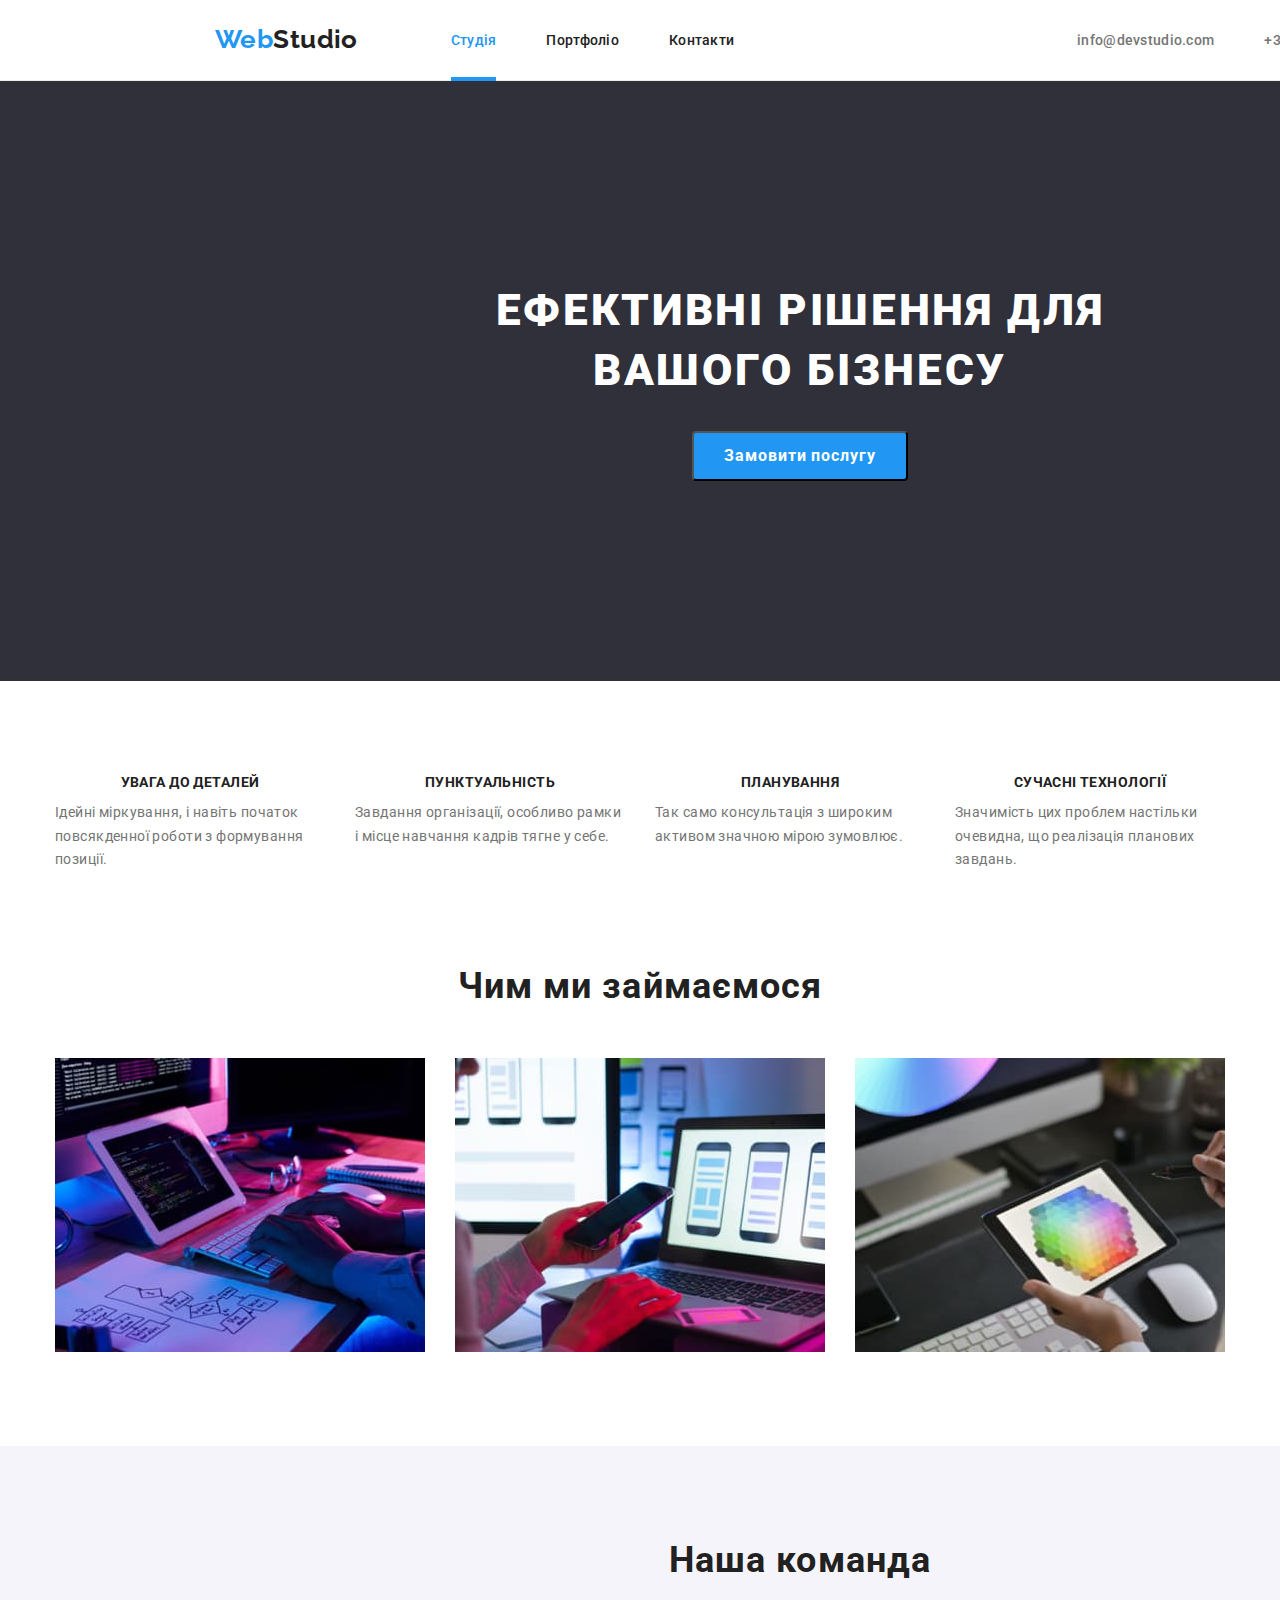
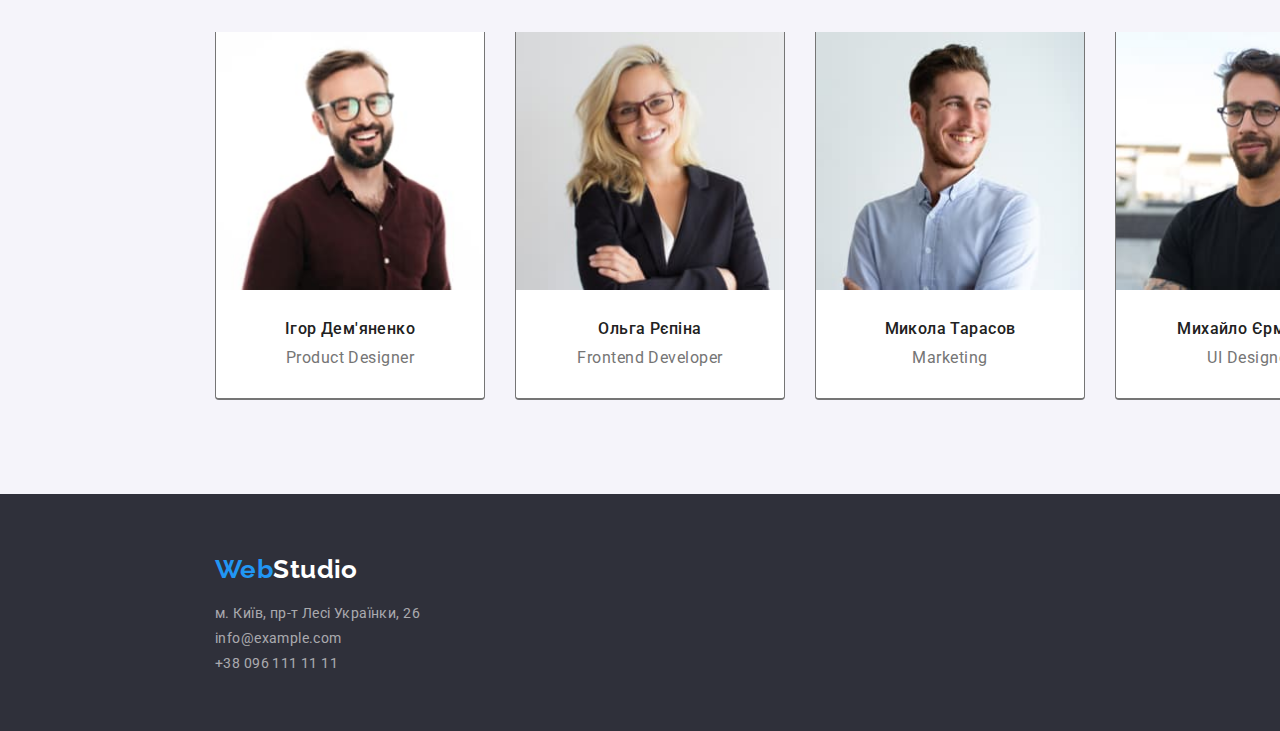
==== commit 6a645e1e: "доопрацювання ДЗ" ====
--- a/index.html
+++ b/index.html
@@ -14,13 +14,13 @@
 <body>
     <header class="header-fonts">
         <div class="container head">
-            <a class="logo-web" href="./index.html">Web<span class="studio">Studio</span></a>
+            <nav class="header-nav">
+                <a class="logo-web" href="./index.html">Web<span class="studio">Studio</span></a>
                 <ul class="site-info">
                     <li class="header-site-info"><a class="link current" href="./index.html">Студія</a></li>
                     <li class="header-site-info"><a class="link" href="./portfolio.html">Портфоліо</a></li>
                     <li class="header-site-info"><a class="link" href="Контакти">Контакти</a></li>
                 </ul>
-            <nav class="header-nav">
                 <ul class="contacts">
                     <li class="header-site-info"><a class="link" href="mailto:info@devstudio.com">info@devstudio.com</a></li>
                     <li class="header-site-info"><a class="link" href="tel:+380961111111">+38 096 111 11 11</a></li>
@@ -30,14 +30,14 @@
     </header>
     <main>
         <!--hero section-->
-        <section class="container">
-            <div class="container-hero">
+        <section class="hero">
+            <div class="container">
                 <h1 class="hero-title">Ефективні рішення для вашого бізнесу</h1>
                 <button class="btn1" type="button">Замовити послугу</button>    
             </div>
           </section>
         <!--quality section-->
-        <section>
+        <section class="section">
             <h2 class="visually-hidden">Якості</h2>
                 <div class="container">
                     <ul class="list-title">
@@ -61,7 +61,7 @@
                 </div>
         </section>
         <!-- section service -->
-        <section class="title">
+        <section class="section servise">
             <div class="container">
                 <h2 class="title">Чим ми займаємося</h2>
                 <ul class="work-place-img">
@@ -78,8 +78,8 @@
             </div>
         </section>
         <!--section team-->
-        <section>
-            <div class="container team1">
+        <section class="section section-team">
+            <div class="container">
                 <h2 class="title-img">Наша команда</h2>
                 <ul class="list-team">
                     <li class="team">
@@ -108,11 +108,11 @@
     </main>
     <!--Footer section-->
     <footer class="footer-info">
-        <div class="container foot">
+        <div class="container">
             <a class="logo-web-footer" href="./index.html">Web<span class="studio2">Studio</span></a>
             <address class="link-footer">
                 <ul class="color-info">
-                        <li><a href="https://goo.gl/maps/TJPPdLGGKsBPAUss6">м. Київ, пр-т Лесі Українки, 26</a></li>
+                        <li class="info-visible"><a href="https://goo.gl/maps/TJPPdLGGKsBPAUss6">м. Київ, пр-т Лесі Українки, 26</a></li>
                         <li class="info-visible"><a href="mailto:info@example.com">info@example.com</a></li>
                         <li class="info-visible"><a href="tel:+380961111111">+38 096 111 11 11</a></li>
                 </ul>
--- a/css/style.css
+++ b/css/style.css
@@ -8,32 +8,19 @@
     --paragraph-color: #757575;
     --footer-color: #2F303A;
     --adress-color: rgba(255, 255, 255, 0.6);
-    /* F5F4FA */
+    --border-color: #ECECEC;
+    --border-skill: #EEEEEE;
 }
 /* ^color^ */
 
 html {
     box-sizing: border-box;
 }
-
-*,
-*::before,
-*::after {
-  box-sizing: inherit;
-  /* outline: 1px solid red; */
-}
-
-.container {
-    width: 1600px;
-    padding-left: 15px;
-    padding-right: 15px;
-    margin: 0 auto;
-}
-
-
 ul {
-    list-style: none
-    }
+    list-style: none;
+    padding: 0;
+    margin: 0;
+}
 .visually-hidden {
     position: absolute;
     white-space: nowrap;
@@ -54,7 +41,12 @@
     font-style: normal;
     letter-spacing: 0.03em;
     font-size: 14px;
-    
+}
+.container {
+    width: 1200px;
+    padding-left: 15px;
+    padding-right: 15px;
+    margin: 0 auto;
 }
 
 /* Section header 1-2 pages*/
@@ -63,32 +55,28 @@
     width: 1600px;
     padding-left: 15px;
     padding-right: 15px;
-    background-color: var(--main-color);
+    background-color: var(--header-color);
     color: var(--secondary-color);
     text-decoration: none;
 }
 .header-fonts {
-    width: 1600px;
-    margin: 0 auto;
-    /* background-color: var(--main-color); */
-
-    font-weight: 500;
-    letter-spacing: 0.02em;
+    margin: auto;
+    border-bottom: 1px solid var(--border-color);
 }
 .head {
-    
-    width: 1200px;
     height: 80px;
-    display: flex;
-    align-items: center;
-    border: 1px solid var(--header-color);
-}
+}
+.header-nav {
+    display: flex;  
+}
+
 
 /* Section navigation 1-2 pages */
 
 .logo-web {
     margin-right: 93px;
-    display: block;
+    margin-top: 24px;
+    margin-bottom: 25px;
 
     color: var(--btn-color);
     font-family: 'Raleway';
@@ -113,9 +101,7 @@
 }
 .site-info {
     display: flex;
-    padding-left: 0;
-    margin-top: 0;
-    margin-bottom: 0;
+    margin: 32px 0;
 }
 
 
@@ -124,7 +110,7 @@
 }
 
 .header-site-info .link {
-    padding: 32px 0;
+    padding: 29px 0;
 }
 
 .site-info .link:hover, 
@@ -133,6 +119,7 @@
 }
 .link.current {
     color: var(--btn-color);
+    border-bottom: 4px solid var(--btn-color); 
 }
 .contacts a {
     color: var(--paragraph-color);
@@ -142,14 +129,10 @@
 }
 .contacts {
     display: flex;
+    margin: 32px 0;
+    margin-left: auto;
     padding-left: 0;
-    margin-top: 0;
-    margin-bottom: 0;
-}
-.header-nav {
-    margin-left: auto;
-    margin-top: 0;
-    margin-bottom: 0;
+    
 }
 .contacts a:hover, 
 .contacts a:focus {
@@ -165,11 +148,17 @@
 }
 .btn {
     background-color: var(--btn-background);
+    color: var(--secondary-color);
     font-family: "Roboto", sans-serif;
     letter-spacing: 0.03em;
     font-weight: 500;
     font-size: 16px;
     line-height: 1.62;
+
+    border-radius: 4px;
+    border: none;
+    height: 38px;
+    padding: 6px 22px;
 }
 .btn1 {
     background-color: var(--btn-color);
@@ -179,7 +168,6 @@
     font-size: 16px;
     line-height: 1.88;
     letter-spacing: 0.06em;
-
     border-radius: 4px;
     width: 216px;
     height: 50px;
@@ -188,24 +176,18 @@
 /* Pages Studio */
 /* Hero */
 
-.container-hero {
-    height: 600px;
+.hero {
     background: var(--footer-color);
-    display: flex;
-    flex-direction: column;
-    align-items: center;
-}
-
+    padding: 200px 0;
+    width: 1600px;
+    margin: auto;
+    text-align: center;
+}
 .hero-title {
     width: 696px;
-    margin-top: 200px;
     margin-bottom: 30px;
     margin-left: auto;
     margin-right: auto;
-
-}
-
-h1 {
     color: var(--btn-active-color);
     font-weight: 900;
     font-size: 44px;
@@ -215,6 +197,7 @@
     text-transform: uppercase;
 }
 .title {
+    margin-bottom: 50px;
     font-family: "Roboto", sans-serif;
     font-weight: 700;
     font-size: 36px;
@@ -223,11 +206,7 @@
     letter-spacing: 0.03em;
 }
 .work-place-img {
-    width: 1170px;
-    display: flex;
-    flex-direction: row;
-    margin: 50px auto 94px auto;
-    padding: 0;
+    display: flex;
 }
 
 /* Section quality */
@@ -237,6 +216,20 @@
 p {
     margin: 0;
 }
+.section {
+    display: flex;
+    padding-bottom: 94px;
+    padding-top: 94px;
+    margin: 0 auto;
+}
+img {
+    display: block;
+    max-width: 100%;
+    height: auto;
+}
+.servise {
+    padding-top: 0;
+}
 .list-title h3{
     font-weight: 700;
     font-size: 14px;
@@ -249,22 +242,18 @@
 }
 .list-title {
     display: flex;
-    flex-direction: row;
-    justify-content: center;
-    margin: 94px auto;
-    padding: 0;
-    width: 1170px;
 }
 .visual-list {
     display: flex;
     flex-direction: column;
     align-items: center;
+    width: 270px;
     gap: 10px;
 }
 .visual-list:not(:first-child) {
     margin-left: 30px;
 }
-.place:not(:first-child) {
+.work-place-img li:not(:first-child) {
     margin-left: 30px;
 }
 
@@ -285,23 +274,20 @@
     letter-spacing: 0.03em;
 }
 .list-team {
-    width: 1170px;
-    display: flex;
-    align-items: flex-start;
-    padding: 0;
-    margin: auto;
-    border-radius: 0px 0px 4px 4px;
-    background-color: #F5F4FA;
+    display: flex;
 }
 .team:not(:first-child) {
     margin-left: 30px;
 }
 
-.team1 {
+.section-team {
+    width: 1600px;
+    margin: auto;
     background-color: var(--btn-background);
 }
 .title-img {
-    padding-top: 94px;
+    margin-bottom: 50px;
+
     font-family: "Roboto", sans-serif;
     font-weight: 700;
     font-size: 36px;
@@ -313,6 +299,11 @@
     display: flex;
     flex-direction: column;
     align-items: center;
+    background: var(--btn-active-color);
+    border-radius: 0 0 4px 4px;
+    border-right: 1px solid var(--paragraph-color);
+    border-left: 1px solid var(--paragraph-color);
+    border-bottom: 2px solid var(--paragraph-color);
     
 }
 
@@ -331,16 +322,47 @@
     line-height: 1.88;
     margin-bottom: 0px;
 }
+.maket {
+    padding: 20px 24px;
+    border-right: 1px solid var(--border-skill);
+    border-left: 1px solid var(--border-skill);
+    border-bottom: 1px solid var(--border-skill);
+}
+.portfolio {
+    width: 1200px;
+    margin: 94px auto;
+}
+.work-place {
+    display: flex;
+    justify-content: center;
+    padding-bottom: 34px;
+}
+.place:not(:first-child) {
+    margin-left: 8px;
+}
+.skill:nth-child(3n + 2) {
+    margin-left: 30px;
+    margin-right: 30px;
+}
+.skill:not(:nth-child(n + 7)) {
+    margin-bottom: 30px;
+}
+.list-skill {
+    display: flex;
+    flex-wrap: wrap;
+    justify-content: space-between;
+    padding: 0;
+    margin: 0 auto;
+}
 
 /* Section footer 1-2 pages*/
 
 .footer-info {
     width: 1600px;
     margin: auto;
-    display: flex;
-
+    padding-top: 60px;
+    padding-bottom: 60px;
     background-color: var(--footer-color);
-    text-decoration: none;
 }
 .logo-web-footer {
     color: var(--btn-color);
@@ -350,27 +372,10 @@
     line-height: 1.19;
     text-decoration: none;
     display: flex;
-    margin-top: 60px;
     margin-bottom: 20px;
 }
-
-.foot {
-    width: 1200px;
-    height: 252px;
-    margin: 0 auto;
-    display: flex;
-    flex-direction: column;
-    align-content: center;
-}
 .color-info {
-    height: 252px;
-    display: flex;
-    flex-direction: column;
-    padding: 0;
-    gap: 9px;
-}
-.link-footer a {
-    margin-bottom: 9px;
+    font-weight: 400px;
 
 }
 .color-info a {
@@ -380,7 +385,7 @@
 }
 .color-info a:hover, 
 .color-info a:focus {
-    color: var(--btn-color);
+    color: var(--btn-active-color);
 }
 .color-info a:active {
     color: var(--btn-color);
@@ -388,4 +393,7 @@
 
 .info-visible a {
     color: var(--adress-color);
+}
+.info-visible:not(:last-child) {
+    margin-bottom: 9px;
 }